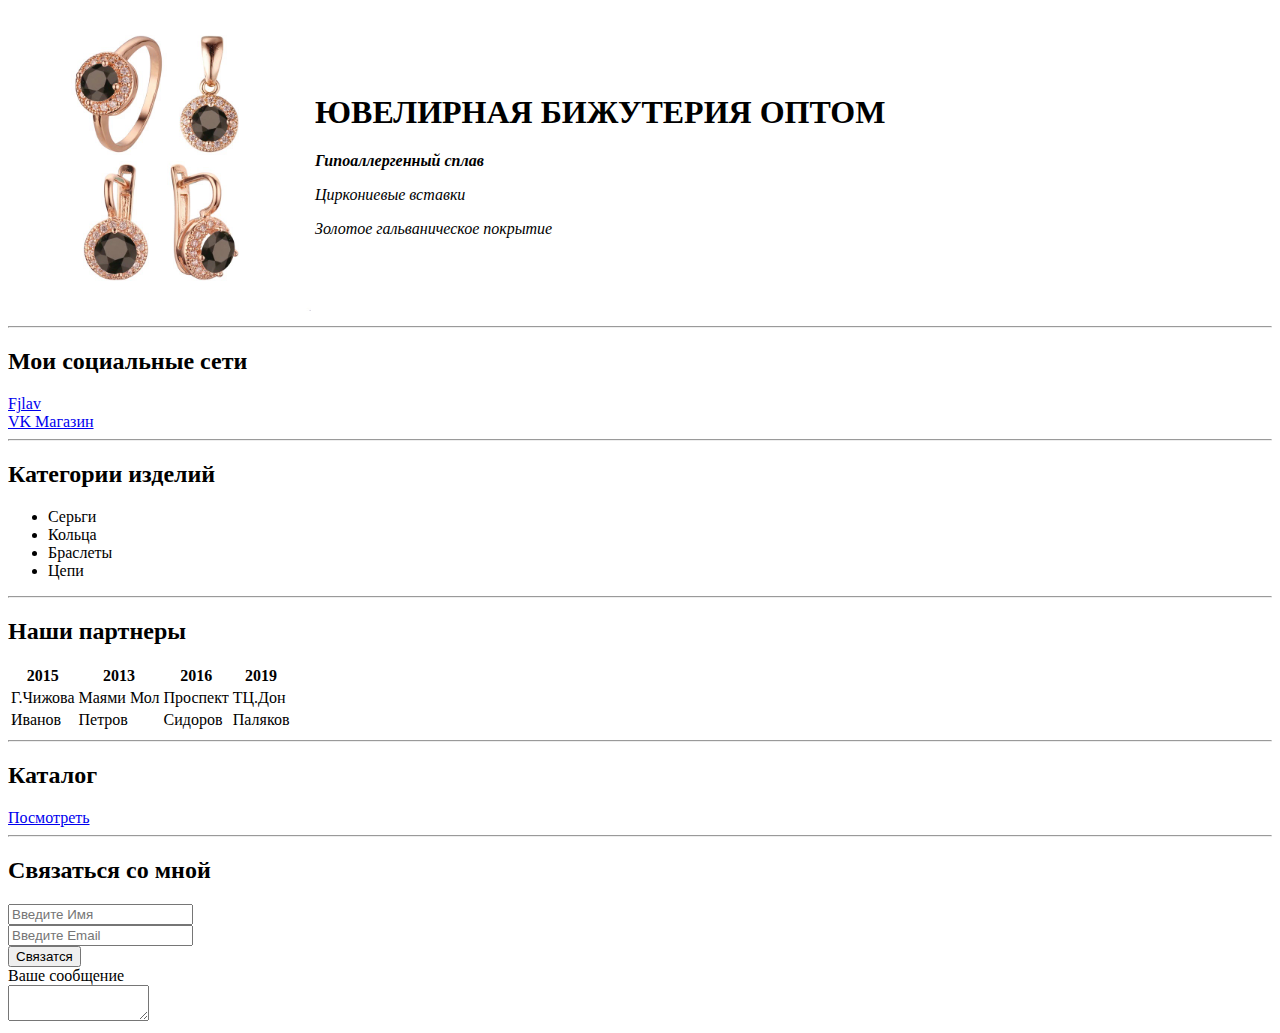
==== fac.html @ 52918553 "Add files via upload" ====
<!DOCTYPE html>
<html lang="ru">
  <head>
    <meta charset="UTF-8" />
    <title>Ювелирная бижутерия</title>
  </head>
  <body>
    <table>
      <tr>
        <td>
          <img src="IMG_7313.jpg" width="300" alt="это комплект" />
        </td>
        <td>
          <h1>ЮВЕЛИРНАЯ БИЖУТЕРИЯ ОПТОМ</h1>
          <em>
            <p><strong>Гипоаллергенный сплав</strong></p>
            <p>Циркониевые вставки</p>
            <p>Золотое гальваническое покрытие</p>
          </em>
        </td>
      </tr>
    </table>
    <hr />

    <h2>Мои социальные сети</h2>
    <li>
      <a href="https://fjlav.ru/" target="_blank">Fjlav</a>
    </li>
    <li>
      <a href="https://vk.com/fjlav" target="_blank">VK Магазин</a>
    </li>
    <hr />

    <h2>Категории изделий</h2>
    <ul>
      <li>Серьги</li>
      <li>Кольца</li>
      <li>Браслеты</li>
      <li>Цепи</li>
    </ul>
    <hr />

    <h2>Наши партнеры</h2>
    <table>
      <tr>
        <th>2015</th>
        <th>2013</th>
        <th>2016</th>
        <th>2019</th>
      </tr>
      <tr>
        <td>Г.Чижова</td>
        <td>Маями Мол</td>
        <td>Проспект</td>
        <td>ТЦ.Дон</td>
      </tr>
      <tr>
        <td>Иванов</td>
        <td>Петров</td>
        <td>Сидоров</td>
        <td>Паляков</td>
      </tr>
    </table>
    <hr />

    <h2>Каталог</h2>
    <li>
      <a href="fac2.html">Посмотреть</a>
    </li>
    <hr />

    <h2>Связаться со мной</h2>
    <form>
      <label for="name"></label>
      <input type="text" id="name" placeholder="Введите Имя" />
      <br />
      <label for="Email"></label>
      <input type="text" id="Email" placeholder="Введите Email" />
      <br />
      <input type="submit" value="Связатся" />
      <br />
      <label for="text">Ваше сообщение</label>
      <br />
      <textarea id="text" rows="2" cols="15"></textarea>
    </form>
  </body>
</html>
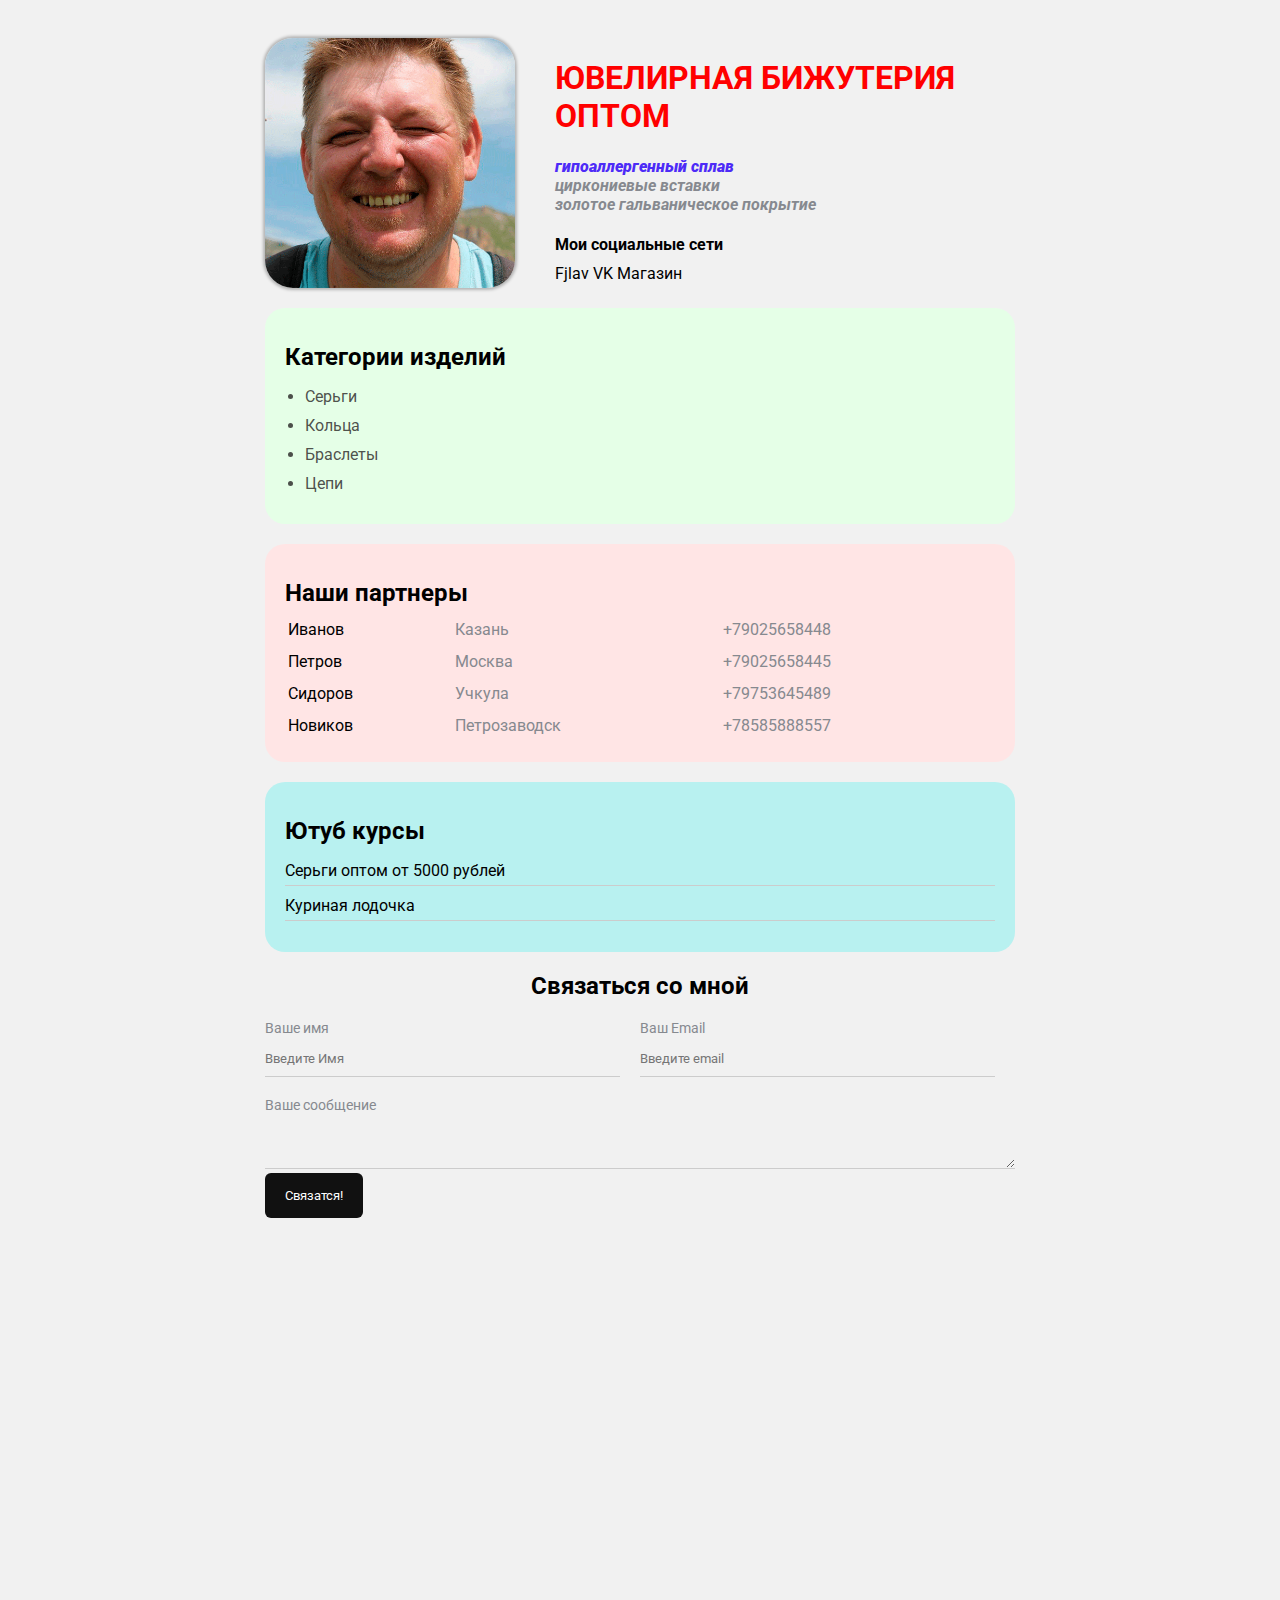
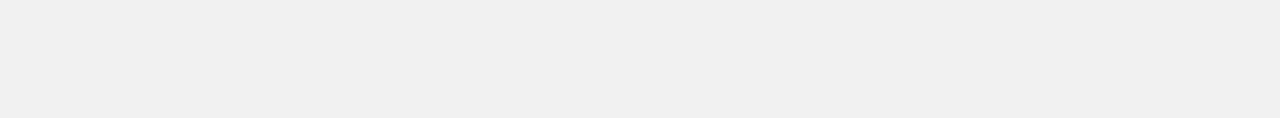
==== commit fe5b82bc: "Add files via upload" ====
--- a/fac.html
+++ b/fac.html
@@ -1,87 +1,106 @@
 <!DOCTYPE html>
 <html lang="ru">
   <head>
+    <link href="styles.css" rel="stylesheet" />
     <meta charset="UTF-8" />
     <title>Ювелирная бижутерия</title>
   </head>
   <body>
-    <table>
-      <tr>
-        <td>
-          <img src="IMG_7313.jpg" width="300" alt="это комплект" />
-        </td>
-        <td>
+    <div class="container">
+      <div class="info">
+        <img  src="img1.png" alt="это я" class="avatar" />
+      
+
+        <div class="info-text">
           <h1>ЮВЕЛИРНАЯ БИЖУТЕРИЯ ОПТОМ</h1>
-          <em>
-            <p><strong>Гипоаллергенный сплав</strong></p>
-            <p>Циркониевые вставки</p>
-            <p>Золотое гальваническое покрытие</p>
-          </em>
-        </td>
-      </tr>
-    </table>
-    <hr />
+          <p><strong class="lov">Гипоаллергенный сплав</strong></p>
+          <p>Циркониевые вставки</p>
+          <p>Золотое гальваническое покрытие</p>
+         
+         
+          <h4>Мои социальные сети</h4>
+          <a href="https://fjlav.ru/" target="_blank">Fjlav</a>
+          <a href="https://vk.com/fjlav" target="_blank">VK Магазин</a>
+        </div>    
+      </div>
+    
+    
 
-    <h2>Мои социальные сети</h2>
-    <li>
-      <a href="https://fjlav.ru/" target="_blank">Fjlav</a>
-    </li>
-    <li>
-      <a href="https://vk.com/fjlav" target="_blank">VK Магазин</a>
-    </li>
-    <hr />
+      <div class="kub">
+      <div class="card bg-green">
+        <h2>Категории изделий</h2>
+        <ul class="list">
+          <li>Серьги</li>
+          <li>Кольца</li>
+          <li>Браслеты</li>
+          <li>Цепи</li>
+        </ul>
+      </div>
 
-    <h2>Категории изделий</h2>
-    <ul>
-      <li>Серьги</li>
-      <li>Кольца</li>
-      <li>Браслеты</li>
-      <li>Цепи</li>
-    </ul>
-    <hr />
+      <div class="card bg-red">
+        <h2>Наши партнеры</h2>
+        <table class="table">
+          <tr>
+            <td>Иванов</td>
+            <td>Казань</td>
+            <td>+79025658448</td>
+          </tr>
+          <tr>
+            <td>Петров</td>
+            <td>Москва</td>
+            <td>+79025658445</td>
+          </tr>
+          <tr>
+            <td>Сидоров</td>
+            <td>Учкула</td>
+            <td>+79753645489</td>
+          </tr>
+          <tr>
+            <td>Новиков</td>
+            <td>Петрозаводск</td>
+            <td>+78585888557</td>
+          </tr>
+        </table>
+      </div>
 
-    <h2>Наши партнеры</h2>
-    <table>
-      <tr>
-        <th>2015</th>
-        <th>2013</th>
-        <th>2016</th>
-        <th>2019</th>
-      </tr>
-      <tr>
-        <td>Г.Чижова</td>
-        <td>Маями Мол</td>
-        <td>Проспект</td>
-        <td>ТЦ.Дон</td>
-      </tr>
-      <tr>
-        <td>Иванов</td>
-        <td>Петров</td>
-        <td>Сидоров</td>
-        <td>Паляков</td>
-      </tr>
-    </table>
-    <hr />
+      <div class="card bg-med">
+        <h2>Ютуб курсы</h2>
+        <ul class="link-list">
+          <li>
+              <a href="https://www.youtube.com/watch?v=3Hv33b_h4w0">Серьги оптом от 5000 рублей</a>
+          </li>
+          <li>
+            <a href="https://www.youtube.com/watch?v=TJcvHEtCppc">Куриная лодочка</a>
+          </li>
+      </div>
+    
 
-    <h2>Каталог</h2>
-    <li>
-      <a href="fac2.html">Посмотреть</a>
-    </li>
-    <hr />
+    <div class="contacn">
+      <h2>Связаться со мной</h2>
 
-    <h2>Связаться со мной</h2>
-    <form>
-      <label for="name"></label>
-      <input type="text" id="name" placeholder="Введите Имя" />
-      <br />
-      <label for="Email"></label>
-      <input type="text" id="Email" placeholder="Введите Email" />
-      <br />
-      <input type="submit" value="Связатся" />
-      <br />
-      <label for="text">Ваше сообщение</label>
-      <br />
-      <textarea id="text" rows="2" cols="15"></textarea>
-    </form>
+      <form action="/">
+        <div class="row">
+    <div class="form-group">
+          <label for="name">Ваше имя</label>
+          <input type="text" id="name" placeholder="Введите Имя" />
+        </div>
+
+      <div class="form-group">
+        <label for="Email">Ваш Email</label>
+        <input type="text" id="Email" placeholder="Введите email" />
+      </div>
+    </div>
+
+      <div class="form-group">
+        <label for="text">Ваше сообщение</label>
+        <textarea id="text" rows="2" cols="15"></textarea>
+      </div>
+
+        <input class="btn" type="submit" value="Связатся!" /> 
+      </form>
+    </div>
+      <div style="margin-bottom: 500px"></div>
+    </div>
+  </div>
   </body>
 </html>
--- a/styles.css
+++ b/styles.css
@@ -0,0 +1,206 @@
+@import url("https://fonts.googleapis.com/css2?family=Roboto&display=swap");
+
+body {
+  background-color: #f1f1f1;
+  color: #000000;
+  font-size: 16px;
+  font-weight: normal;
+  font-family: "Roboto", sans-serif;
+}
+h1 {
+  color: red;
+}
+/*.opisy
+.opisy {
+  padding: 10px 20px;
+  background: #c6ea87;
+  margin-bottom: 20px;
+  border-radius: 20px;
+}*/
+
+.lov {
+  color: #4d2bf7;
+}
+
+a {
+  color: black;
+  text-decoration: none;
+}
+a:hover {
+  text-decoration: underline;
+}
+a:active {
+  color: aqua;
+}
+a:visited {
+  color: gray;
+}
+
+.bg-green {
+  background: #e5ffe7;
+}
+.bg-red {
+  background: #ffe5e5;
+}
+.bg-med {
+  background: #b8f1f0;
+}
+
+.info {
+  display: flex;
+  margin-bottom: 20px;
+}
+
+.info-text {
+  margin-left: 40px;
+}
+
+.info-text h4 {
+  margin-bottom: 10px;
+}
+
+.card h2 {
+  margin-bottom: 10px;
+}
+
+.card {
+  padding: 15px 20px;
+  margin-bottom: 20px;
+  border-radius: 20px;
+}
+
+.avatar {
+  width: 250px;
+  border-radius: 28px;
+  box-shadow: 0px 0px 3px 2px rgba(0, 0, 0, 0.25);
+}
+.info p {
+  color: #86898f;
+  margin: 0;
+  font-style: italic;
+  font-weight: bold;
+  text-transform: lowercase;
+  text-transform: 20px;
+  /*letter-spacing: 15px;*/
+  /*word-spacing: 42px;*/
+}
+
+/*Box Model*/
+.container {
+  padding-top: 30px;
+  max-width: 750px;
+  margin: auto;
+}
+
+/* .cociol {
+  /*padding: 15px; */
+/*padding: 15px 40px; */
+/*padding: 15px 20px 25px 30px; */
+/* background: gold;
+  padding-top: 15px;
+  padding-right: 20px;
+  padding-bottom: 25px;
+  padding-left: 30px;
+
+  border: 5px solid red;
+  border-bottom-style: dotted;
+  border-top-width: 15px;
+  border-right-color: aqua; } */
+
+/*.box-model > div {
+  float: left;
+  background: #000;
+  height: 200px;
+  width: 25%;
+  border: 4px solid red;
+  box-sizing: border-box;
+} */
+
+.list {
+  padding: 0 20px;
+}
+.list li {
+  color: #252323cc;
+  margin-bottom: 10px;
+}
+
+.table {
+  width: 100%;
+}
+.table td {
+  padding-bottom: 10px;
+}
+.table td:nth-child(2),
+.table td:nth-child(3) {
+  color: #86898f;
+}
+/*.table tr:nth-child(even) {
+  background: red;
+}*/
+
+.link-list {
+  list-style: none;
+  padding: 0;
+}
+
+.link-list li {
+  margin-bottom: 10px;
+  padding-bottom: 5px;
+  border-bottom: 1px solid #ccc;
+}
+
+.contacn h2 {
+  text-align: center;
+}
+
+.form-group label {
+  display: block;
+  font-size: 14px;
+  color: #86898f;
+}
+
+.kub {
+  max-width: 750px;
+  margin: auto;
+}
+
+.form-group input,
+.form-group textarea {
+  box-sizing: border-box;
+  width: 100%;
+  border: none;
+  background: transparent;
+  border-bottom: 1px solid #ccc;
+  color: #000;
+  padding: 15px 0 10px;
+  outline: none;
+  font-family: inherit;
+}
+
+.row {
+  display: flex;
+  margin-bottom: 20px;
+}
+
+.row > .form-group {
+  width: 50%;
+  margin-right: 20px;
+}
+
+.row > .form-group:first-child {
+  margin-right: 20px;
+}
+
+.btn {
+  color: #fff;
+  padding: 15px 20px;
+  background: #111;
+  border: none;
+  font-family: inherit;
+  cursor: pointer;
+  border-radius: 6px;
+}
+
+.btn:hover {
+  opacity: 0.9;
+}
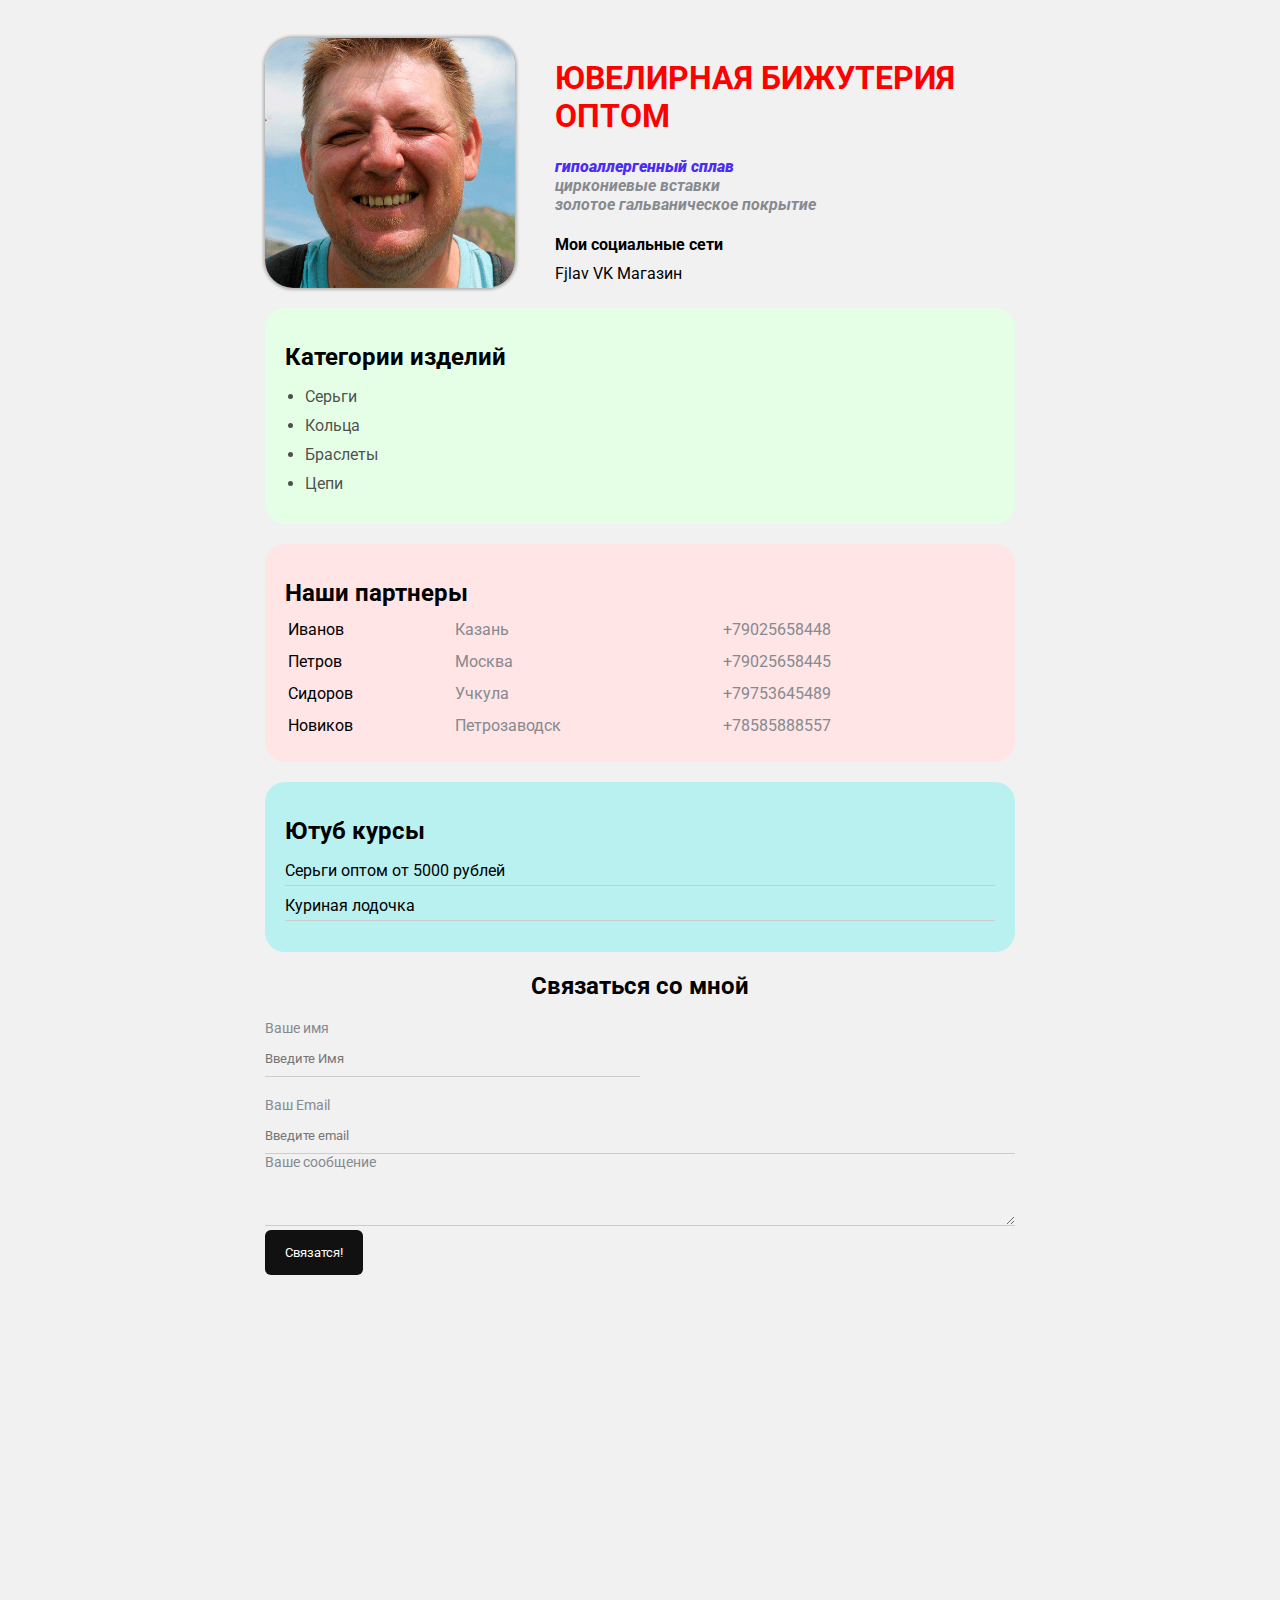
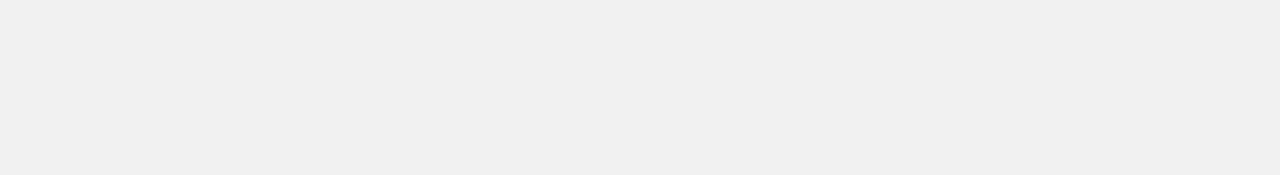
==== commit b6837c7b: "Add files via upload" ====
--- a/fac.html
+++ b/fac.html
@@ -78,13 +78,13 @@
     <div class="contacn">
       <h2>Связаться со мной</h2>
 
-      <form action="/">
-        <div class="row">
-    <div class="form-group">
+     <form action="/">
+      <div class="row">
+        <div class="form-group">
           <label for="name">Ваше имя</label>
           <input type="text" id="name" placeholder="Введите Имя" />
         </div>
-
+      </div>
       <div class="form-group">
         <label for="Email">Ваш Email</label>
         <input type="text" id="Email" placeholder="Введите email" />
@@ -99,8 +99,12 @@
         <input class="btn" type="submit" value="Связатся!" /> 
       </form>
     </div>
+
+    <div class="position">
+      <div class="box"></div>
+     </div>
+
       <div style="margin-bottom: 500px"></div>
     </div>
-  </div>
   </body>
 </html>
--- a/styles.css
+++ b/styles.css
@@ -51,6 +51,13 @@
   margin-bottom: 20px;
 }
 
+@media (max-width: 700px) {
+.info {
+  display: block;
+  text-align: center;
+}
+}
+
 .info-text {
   margin-left: 40px;
 }
@@ -70,6 +77,7 @@
 }
 
 .avatar {
+  margin: auto;
   width: 250px;
   border-radius: 28px;
   box-shadow: 0px 0px 3px 2px rgba(0, 0, 0, 0.25);
@@ -204,3 +212,23 @@
 .btn:hover {
   opacity: 0.9;
 }
+
+/*position
+
+.position {
+  border: 4px solid #111;
+  margin-top: 40px;
+  padding: 20px;
+}
+*/
+
+/*.box
+.box {
+  position: fixed;
+  top: 0;
+  left: 0px;
+  width: 100%;
+  height: 50px;
+  background: deeppink;
+}
+/*
